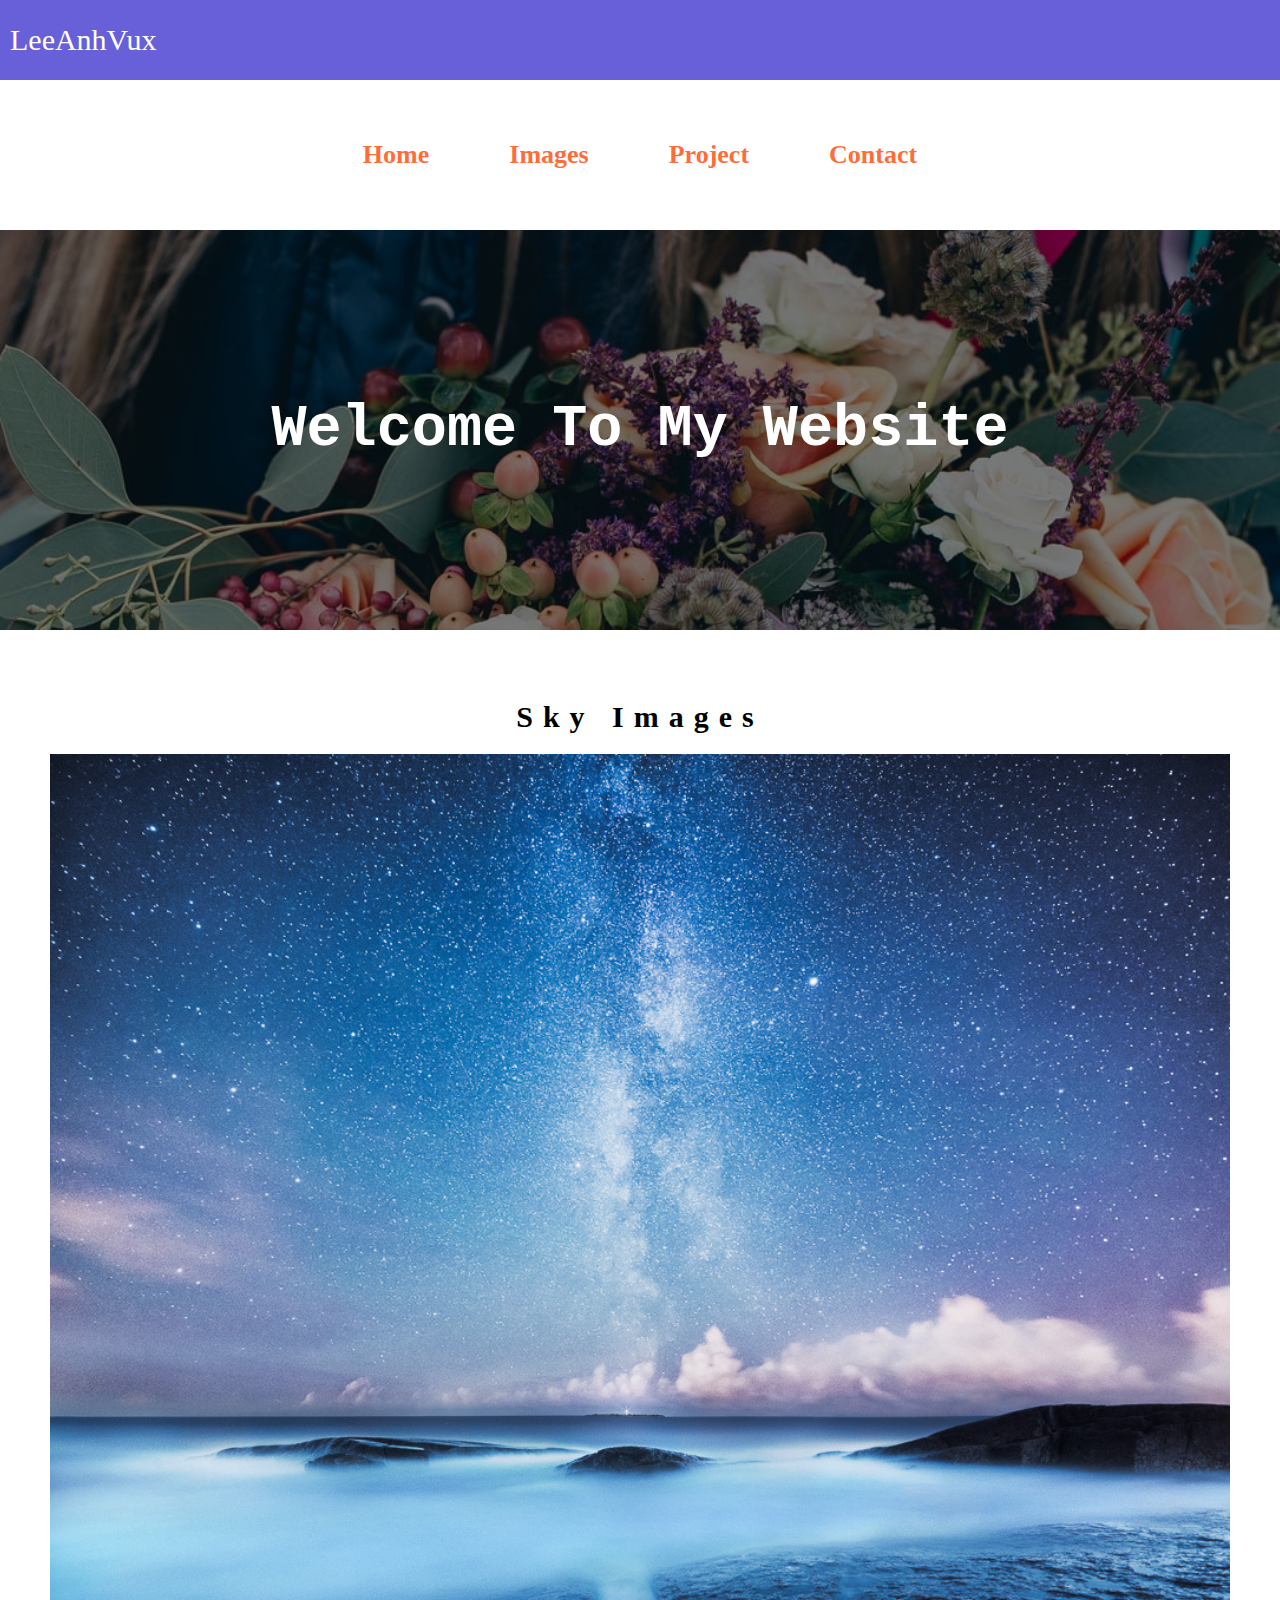
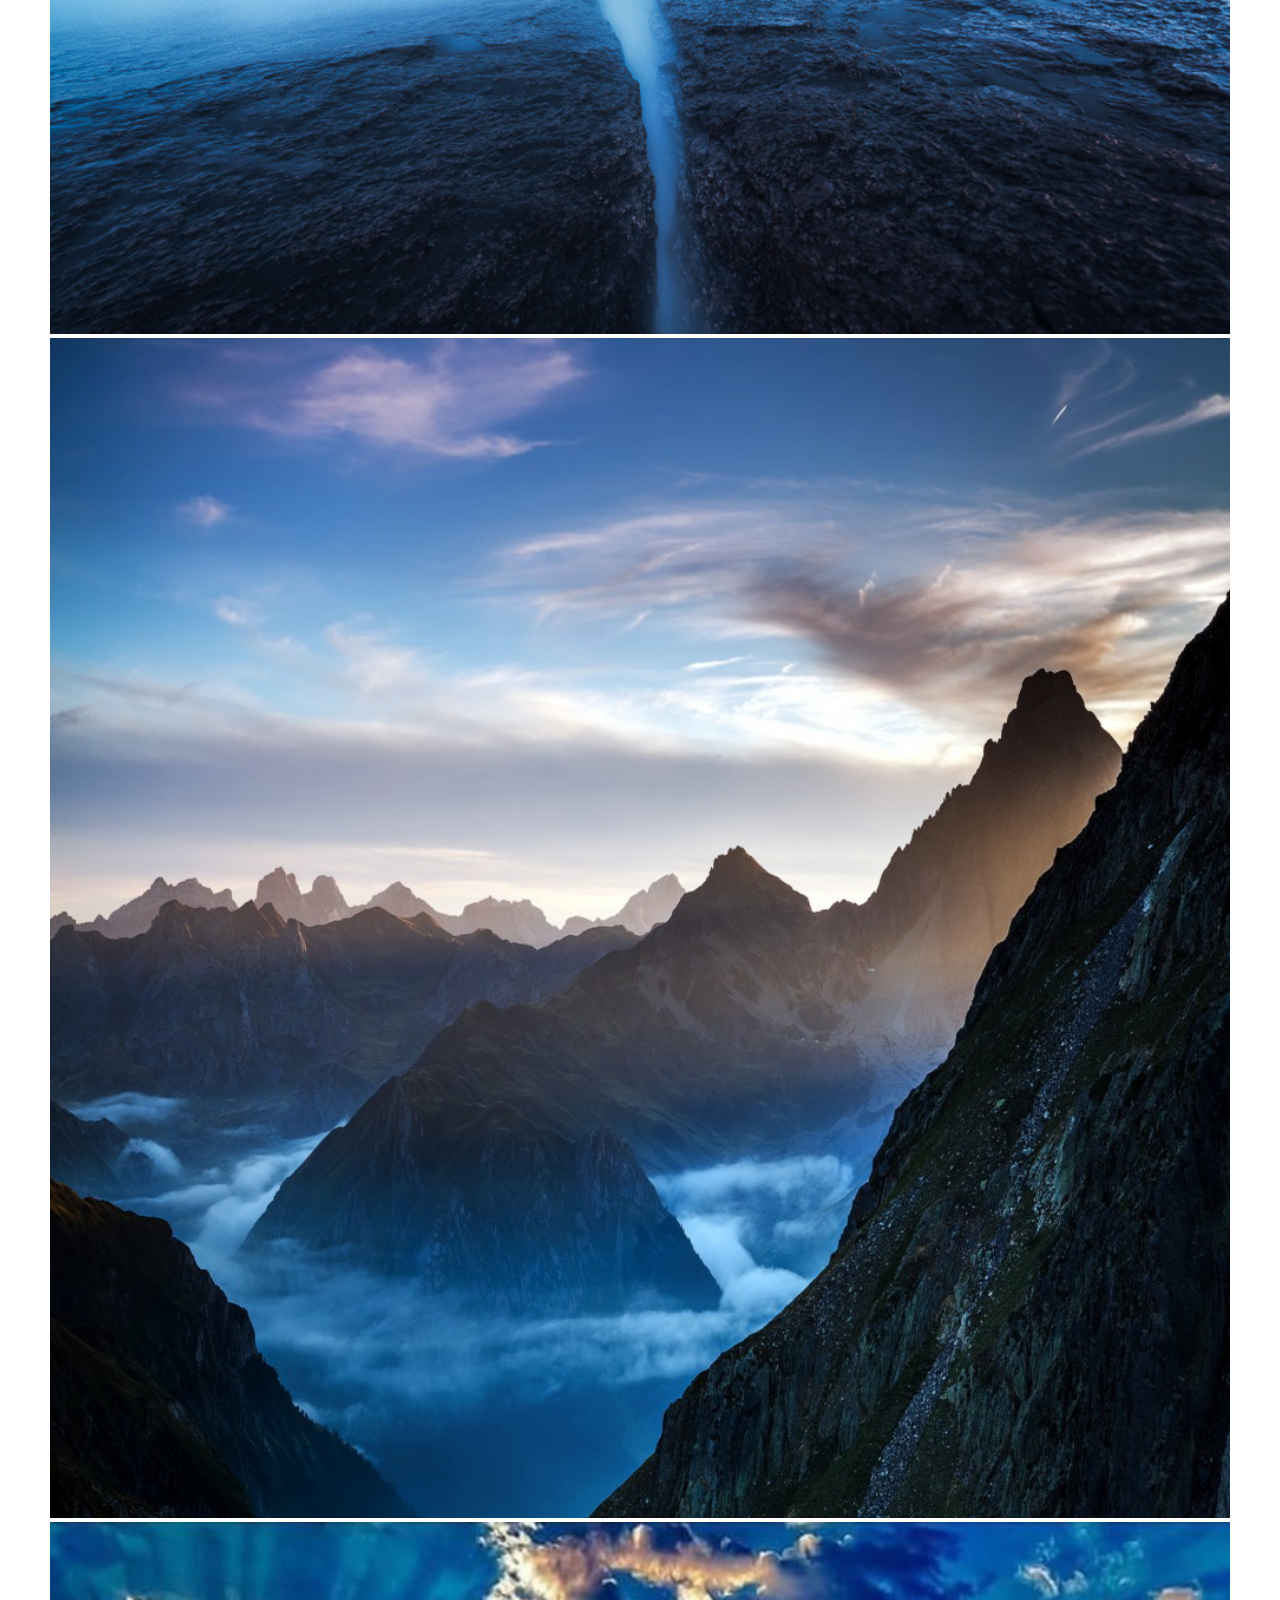
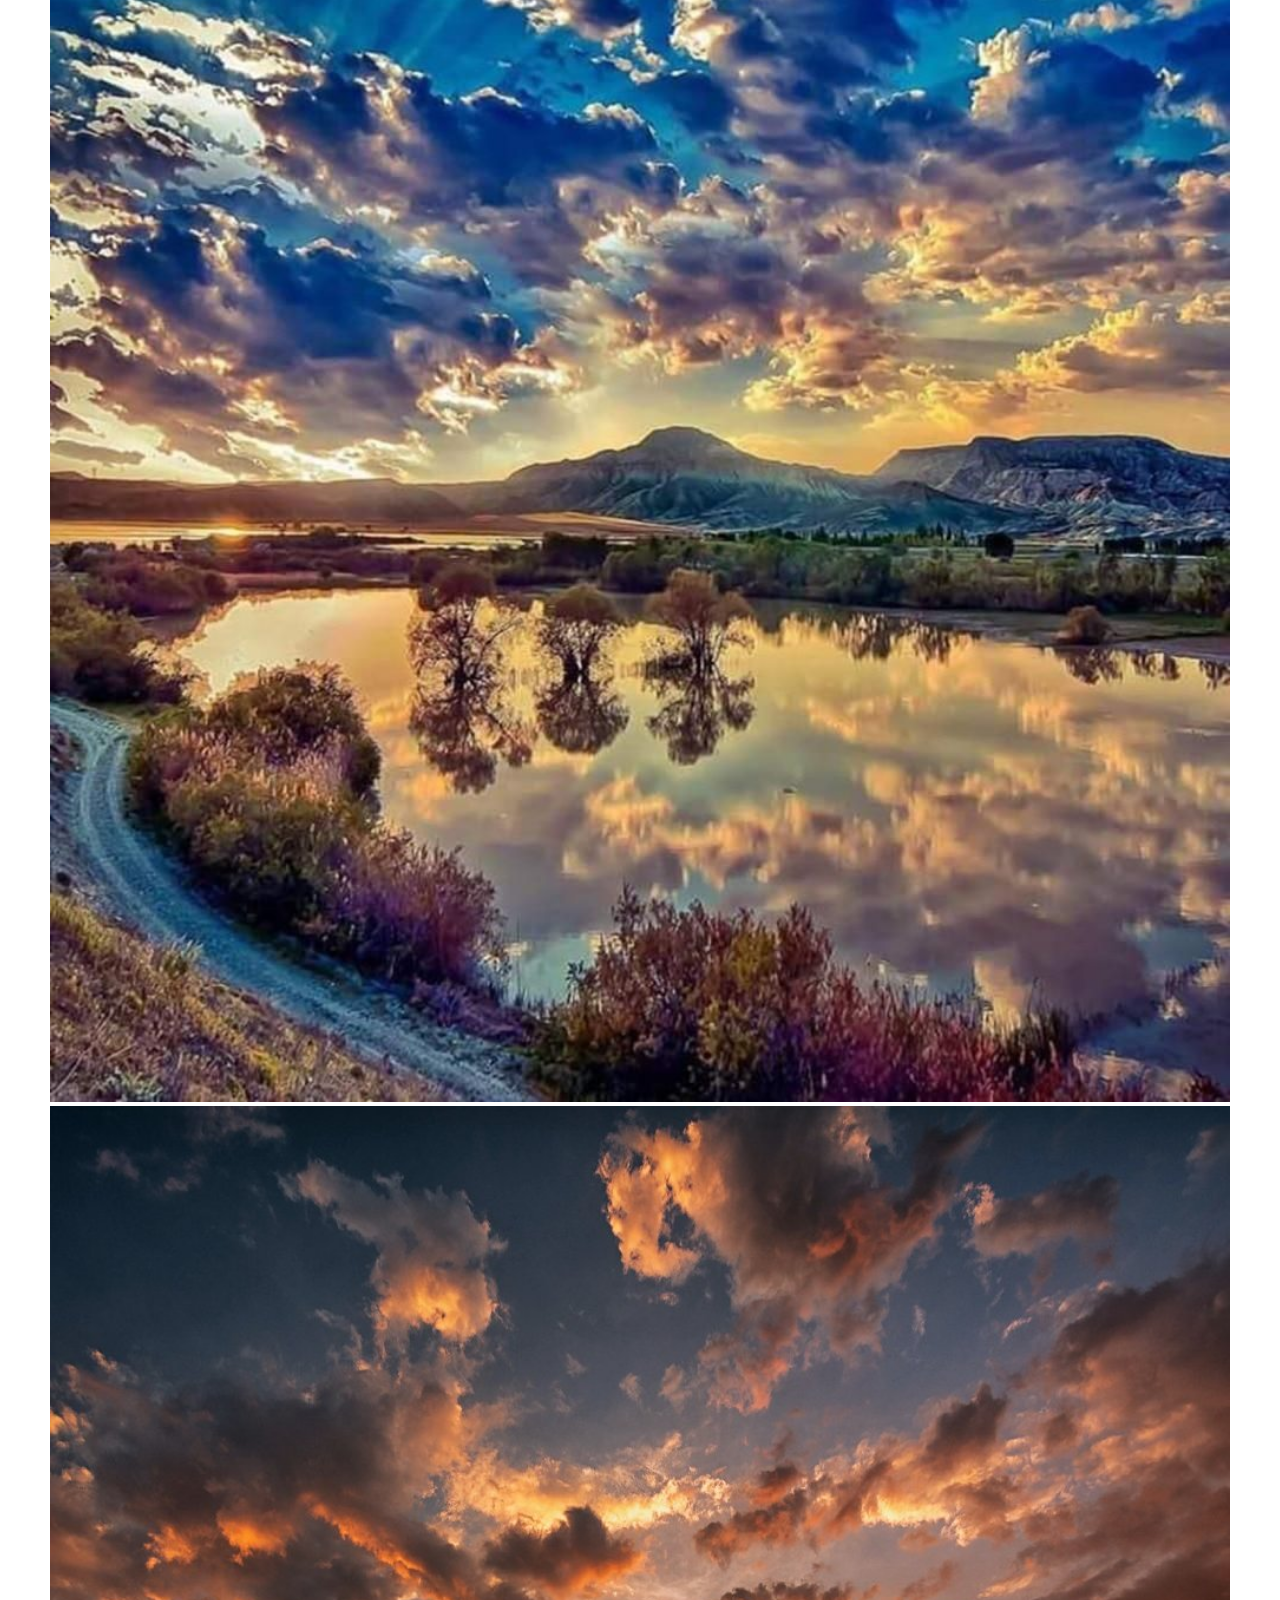
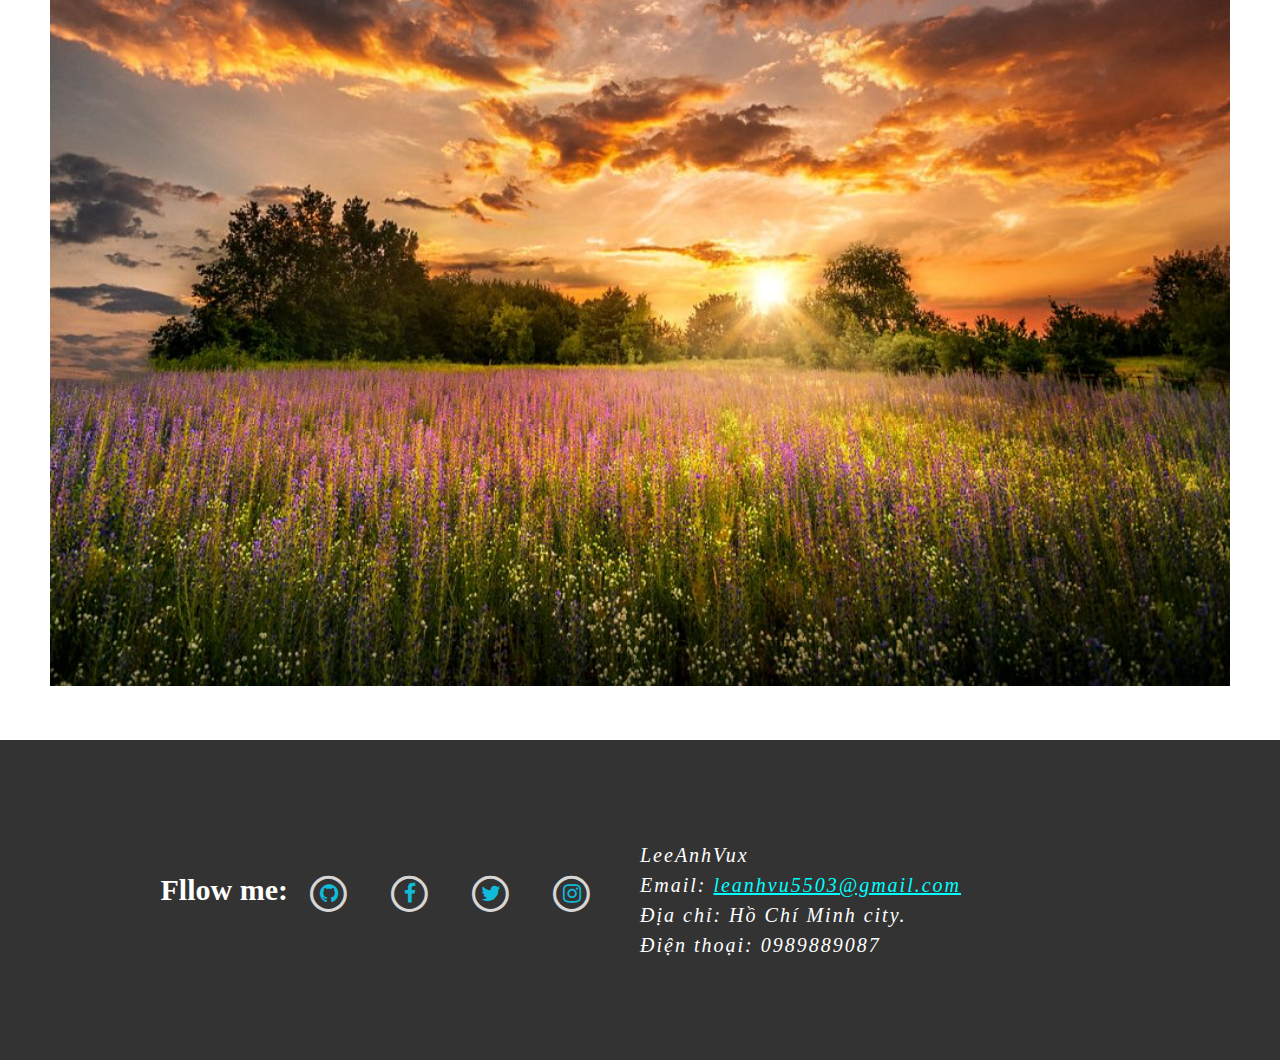
==== CreatMenuWebsite/five/index.html @ 465af429 "add new menu" ====
<!DOCTYPE html>
<html lang="en">

<head>
  <meta charset="UTF-8">
  <meta name="viewport" content="width=device-width, initial-scale=1.0">
  <title>five : Creating menu</title>
  <link rel="stylesheet" href="public/css/style/main.css">
  <link rel="stylesheet" href="https://cdnjs.cloudflare.com/ajax/libs/font-awesome/4.7.0/css/font-awesome.min.css">
</head>

<body>
  <!-- 
    // block__element
    stick-man__head
    stick-man__arms
    stick-man__feet

    // block--modified
    stick-man--blue
    stick-main--red

    // block__element--modified
    stick-main__head--big
    stick-main__head--small
   -->
  <header id="header--top">
    <div id="logo--top">
      <p>LeeAnhVux</p>
    </div>
    <div class="label__btn--hidden">

    </div>
    <label class="label__btn" for="header__icon--top">
      <img src="public/css/fonts/bars-solid.svg" width="30px" height="30px" />
    </label>
    <input id="header__icon--top" type="checkbox" style="display: none;" />
    <nav id="nav--top">
      <ul>
        <li><a href="#">Home</a></li>
        <li><a href="#">Images</a></li>
        <li><a href="#">Project</a></li>
        <!-- <li><a href="#">About</a></li> -->
        <li><a href="#">Contact</a></li>
      </ul>
    </nav>

    <div id="header__content--top">
      <h1>Welcome To My Website</h1>
    </div>
  </header>
  <!-- multi -->
  <main id="main">
    <section class="images">
      <div class="images--sky">
        <header class="section-header__sky-images">
          <h3>Sky Images</h3>
        </header>
        <figure>
          <img src="public/images/skys/sky0.jpg" />
          <img src="public/images/skys/sky1.jpg" />
          <img src="public/images/skys/sky2.jpg" />
          <img src="public/images/skys/sky5.jpg" />
        </figure>
      </div>
    </section>
  </main>


  <footer id="footer">
    <div id="footer__nav">
      <h2>Fllow me:</h2>
      <ul>
        <li class="footer__icon--white">
          <a href="#github">
            <span class="fa-stack fa-lg">
              <i style="color: rgb(214, 214, 214);" class="fa fa-circle-thin fa-stack-2x"></i>
              <i style="color: rgb(16, 187, 218);" class="fa fa-github fa-stack-1x"></i>
            </span>
          </a>
        </li>
        <li class="footer__icon--white">
          <a href="#facebook">
            <span class="fa-stack fa-lg">
              <i style="color: rgb(214, 214, 214);" class="fa fa-circle-thin fa-stack-2x"></i>
              <i style="color: rgb(16, 187, 218);" class="fa fa-facebook fa-stack-1x"></i>
            </span>
          </a>
        </li>
        <li class="footer__icon--white">
          <a href="#twitter">
            <span class="fa-stack fa-lg">
              <i style="color: rgb(214, 214, 214);" class="fa fa-circle-thin fa-stack-2x"></i>
              <i style="color: rgb(16, 187, 218);" class="fa fa-twitter fa-stack-1x"></i>
            </span>
          </a>
        </li>
        <li class="footer__icon--white">
          <a href="#instagram">
            <span class="fa-stack fa-lg">
              <i style="color: rgb(214, 214, 214);" class="fa fa-circle-thin fa-stack-2x"></i>
              <i style="color: rgb(16, 187, 218);" class="fa fa-instagram fa-stack-1x"></i>
            </span>
          </a>
        </li>
      </ul>
    </div>

    <div id="address">
      <address>LeeAnhVux<br />
        Email: <a href="mailto:leanhvu5503@gmamil.com">leanhvu5503@gmail.com</a><br />
        Địa chỉ: Hồ Chí Minh city.<br />
        Điện thoại: 0989889087
      </address>
    </div>
    <div id="copyright">

    </div>
  </footer>
</body>

</html>
---- CreatMenuWebsite/five/public/css/style/main.css ----
*::after, *::before, * {
  padding: 0;
  margin: 0;
}
body {
  width: 100%;
  margin: 0;
  padding: 0;
}


#logo--top {
  line-height: 80px;
  padding: 0 10px;
  color: white;
  background-color: rgba(68, 58, 207, 0.808);
  font-family: cursive;
  font-size: 30px;
}

#nav--top {
  margin: 0;
  padding: 40px 0;
  
}

#nav--top::after {
  content: "";
  display: block;
  clear: both;
}
#nav--top ul {
  margin: 0;
  padding: 0;
  width: fit-content;
  margin: 0 auto;
}

#nav--top li {
  float: left;
  list-style: none;
  padding: 20px 20px;
}
#nav--top li:hover {
  background-color: rgba(68, 58, 207, 0.74);
  cursor: pointer;
  border-radius: 3px;
}
#nav--top li:hover>a {
  color: rgb(252, 252, 252);
}
#nav--top a {
  display: inline-block;
  text-decoration: none;
  padding: 0 20px;
  font-weight: bold;
  font-size: 26px;
  border-radius: 2px;
  color: rgba(255, 68, 0, 0.788);
}

#header__content--top {
  height: 400px;
  width: 100%;
  background-image: url('../../images/flowers/f3.jpg');
  background-repeat: no-repeat;
  background-size: cover;
}
#header__content--top h1 {
  background-color: #0000007a;
  text-align: center;
  color: rgb(255, 255, 255);
  font-family: monospace;
    font-size: 450%;
  line-height: 400px;
  font-size: 450%;
  line-height: 400px;
  /* width: fit-content; */
  /* width: 100%; */
}
footer#footer::after {
  content: "";
  display: block;
  clear: both;
}
footer#footer{
  background-color: rgb(51, 51, 51);
  padding: 100px 0;
  color: #fff;
}
#footer__nav {
  width: 50%;
}
#footer__nav>h2 {
  width: 45%;
  text-align: right;
  line-height: 100px;
  font-size: 30px;
  float: left;
}
#footer__nav ul{
  padding: 0;
  margin: 0;
  list-style: none;
  width: 100%;
  line-height: 100px;
}

#footer__nav li {
  float: left;
  width: calc(100% / 9);
  text-align: center;
  margin: 3px 5px;
}
footer #address {
  width: 50%;
  float: right;
  font-size: 20px;
  line-height: 30px;
  letter-spacing: 2px;
}
.label__btn {
  display: none;
}
footer>#address a {
  color: aqua;
}

/* main */

main#main {
  padding: 0;
  margin: 0;
}



section.images {
  padding: 50px;
}
.images header.section-header__sky-images>h3 {
  background: white;
  padding: 10px;
  font-size: 30px;
  text-align: center;
  font-family: cursive;
  letter-spacing: 10px;
  margin: 10px;
}

.images .images--sky>figure img {
  width: 100%;
}

@media screen and (max-width: 870px) {
  #header--top>#logo--top {
    display: none;
  }
  #nav--top {
    display: none;
  }
  .label__btn--hidden {
  width: 100%;
  background-color: rgb(0, 0, 0);
  padding: 20px 0;
}
  .label__btn {
    display: block;
    position: fixed;
    top: 4px;
    left: 5px;
    background: black;
    height: 31px;
    width: 30px;
  }
  input:checked+#nav--top{
    display: block;
    padding: 0;
    margin: 0;
    position: fixed;
    top: 40px;
    width: 100%;
    background-color: rgba(2, 2, 2, 0.788);
  }
  #nav--top ul{
    width: 100%;
  }
  #nav--top li{
    float: none;
    width: 100%;
    text-align: center;
    padding-left: 0px;
    padding-right: 0px;
    margin-left: 0px;
    margin-right: 0px;
    /* margin: 10px 0; */
    border-bottom: 1px solid rgba(255, 255, 255, 0.055);
  }
  input:checked+#nav--top a{
    font-size: 30px;
    color: white;
  }

}

  /* header */
@media screen and (max-width: 775px){
  #header--top>#header__content--top {
    font-size: 90%;
  }
}
@media screen and (max-width: 710px){
  #header--top>#header__content--top {
    font-size: 75%;
  }
}
@media screen and (max-width: 570px){
  #header--top>#header__content--top {
    font-size: 60%;
  }
}
@media screen and (max-width: 470px){
  #header--top>#header__content--top {
    font-size: 50%;
  }
}
@media screen and (max-width: 370px){
  #header--top>#header__content--top {
    font-size: 37%;
  }
}
@media screen and (max-width: 285px){
  #header--top>#header__content--top {
    font-size: 30%;
  }
}

  /* main responsive*/


  /* footer */
@media screen and (max-width: 760px){
  footer#footer>#footer__nav{
    width: 100%;
  }
  footer#footer>#footer__nav>h2{
    text-align: center;
  }
  footer#footer>#address {
    width: 100%;
    text-align: center;
  }
}
@media screen and (max-width: 380px){
  footer#footer>#footer__nav>h2 {
    float: none;
    margin: 0;
    padding: 0;
    width: 100%;
    text-align: center;
  } 
   footer#footer>#footer__nav ul li{
    line-height: 20px;
    width: 100%;
  }
}
@media screen and (max-width: 285px){

}
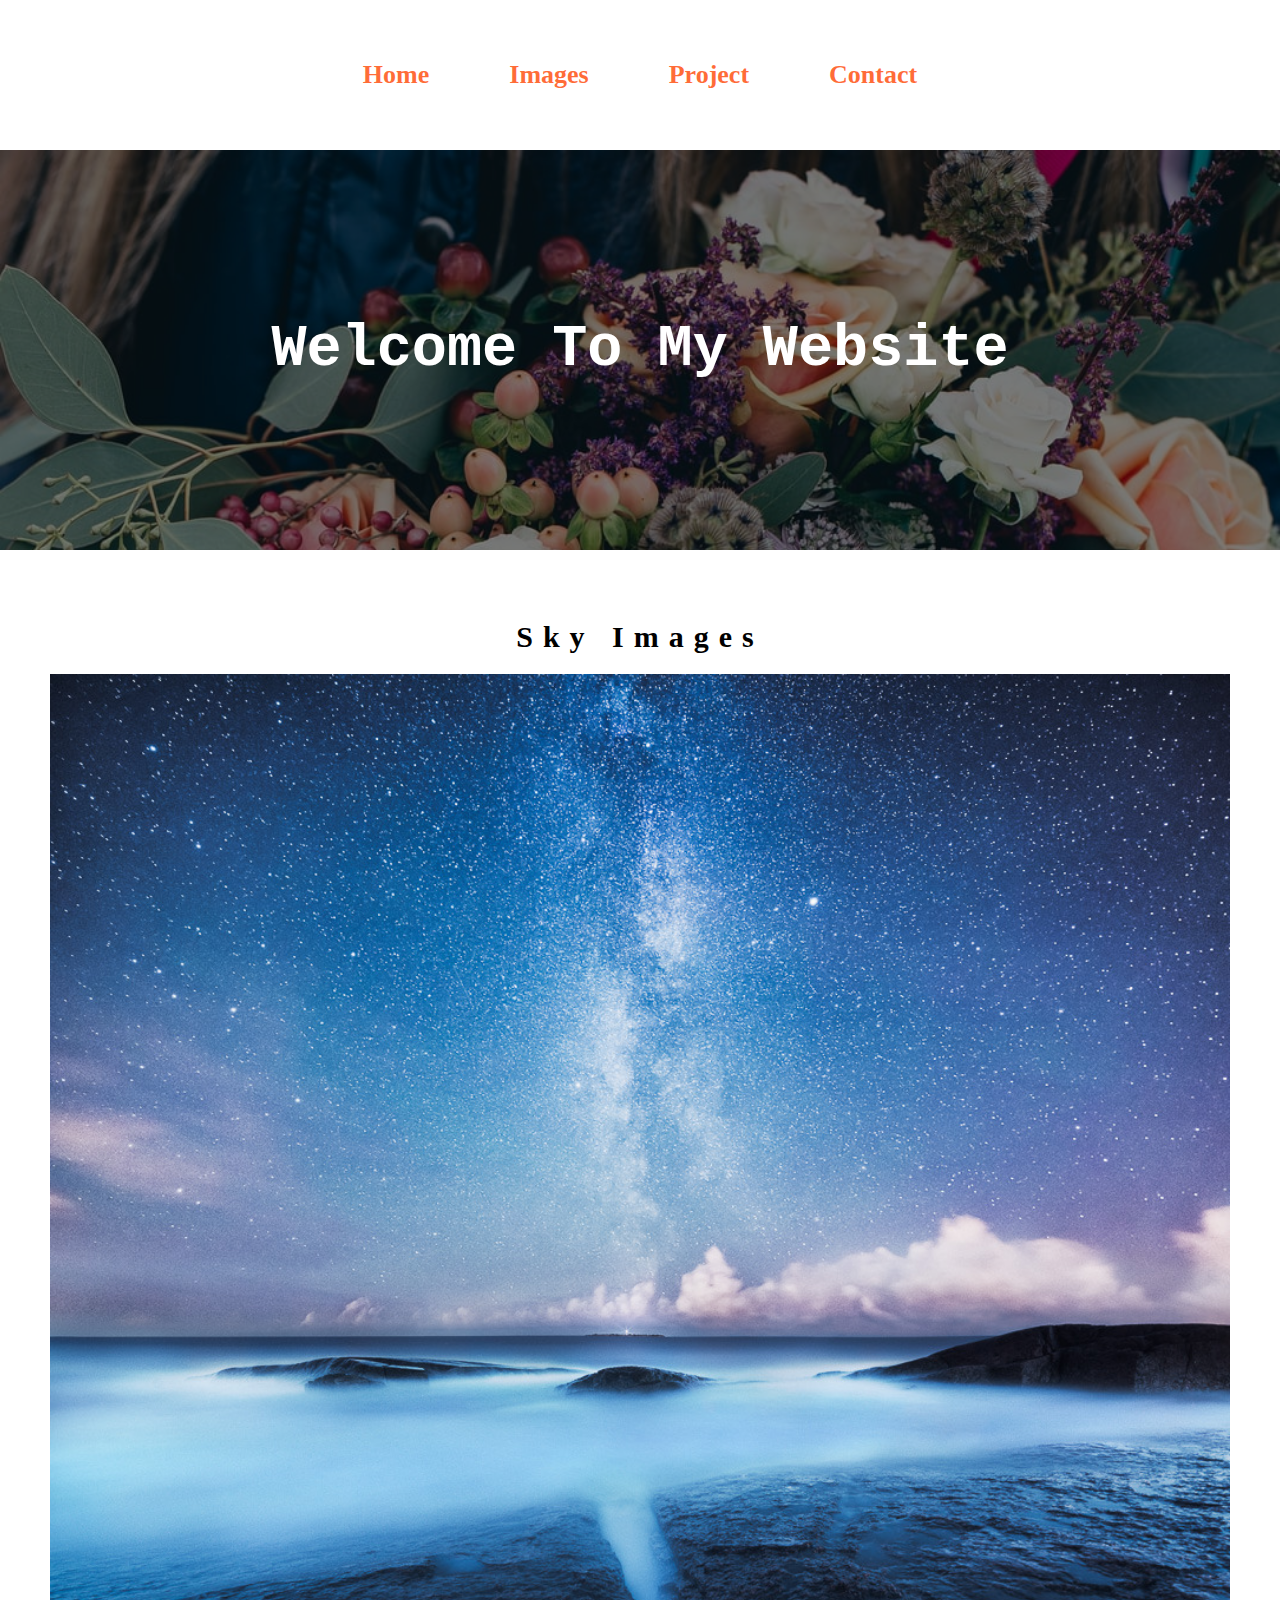
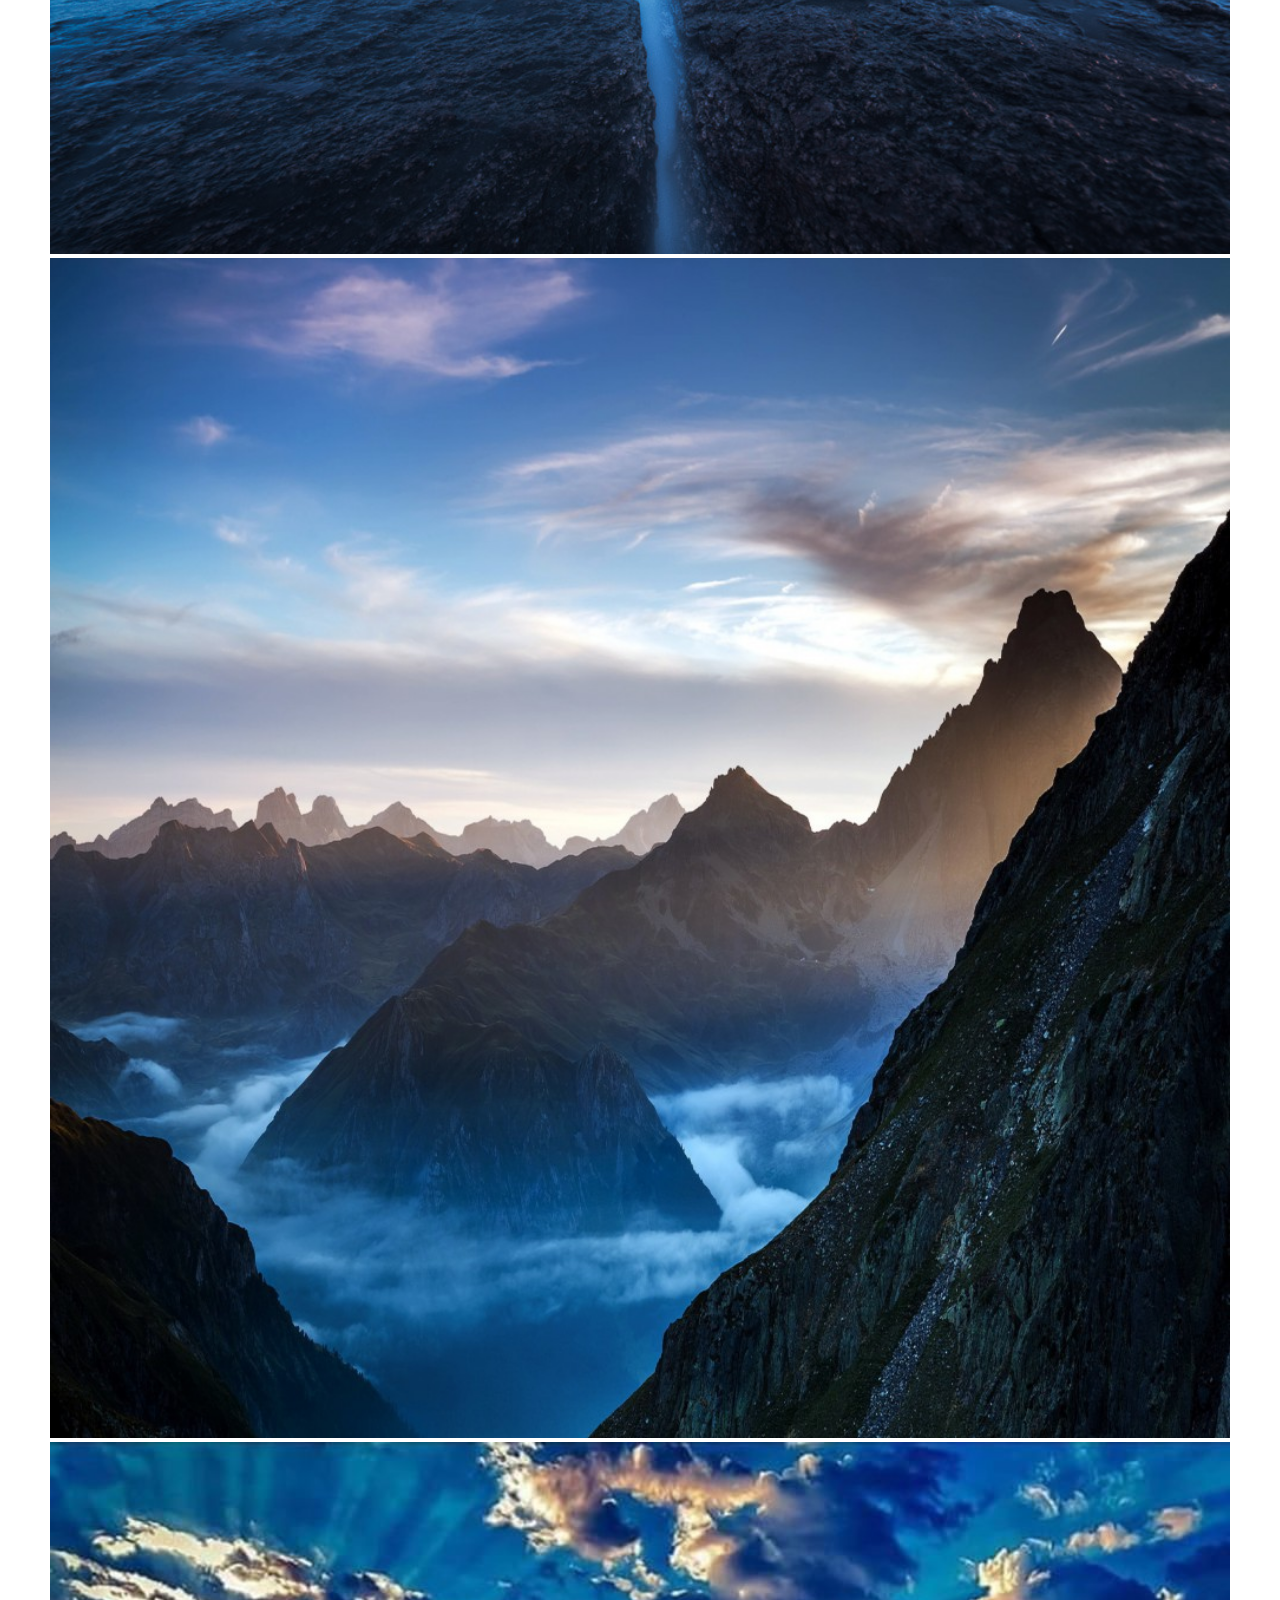
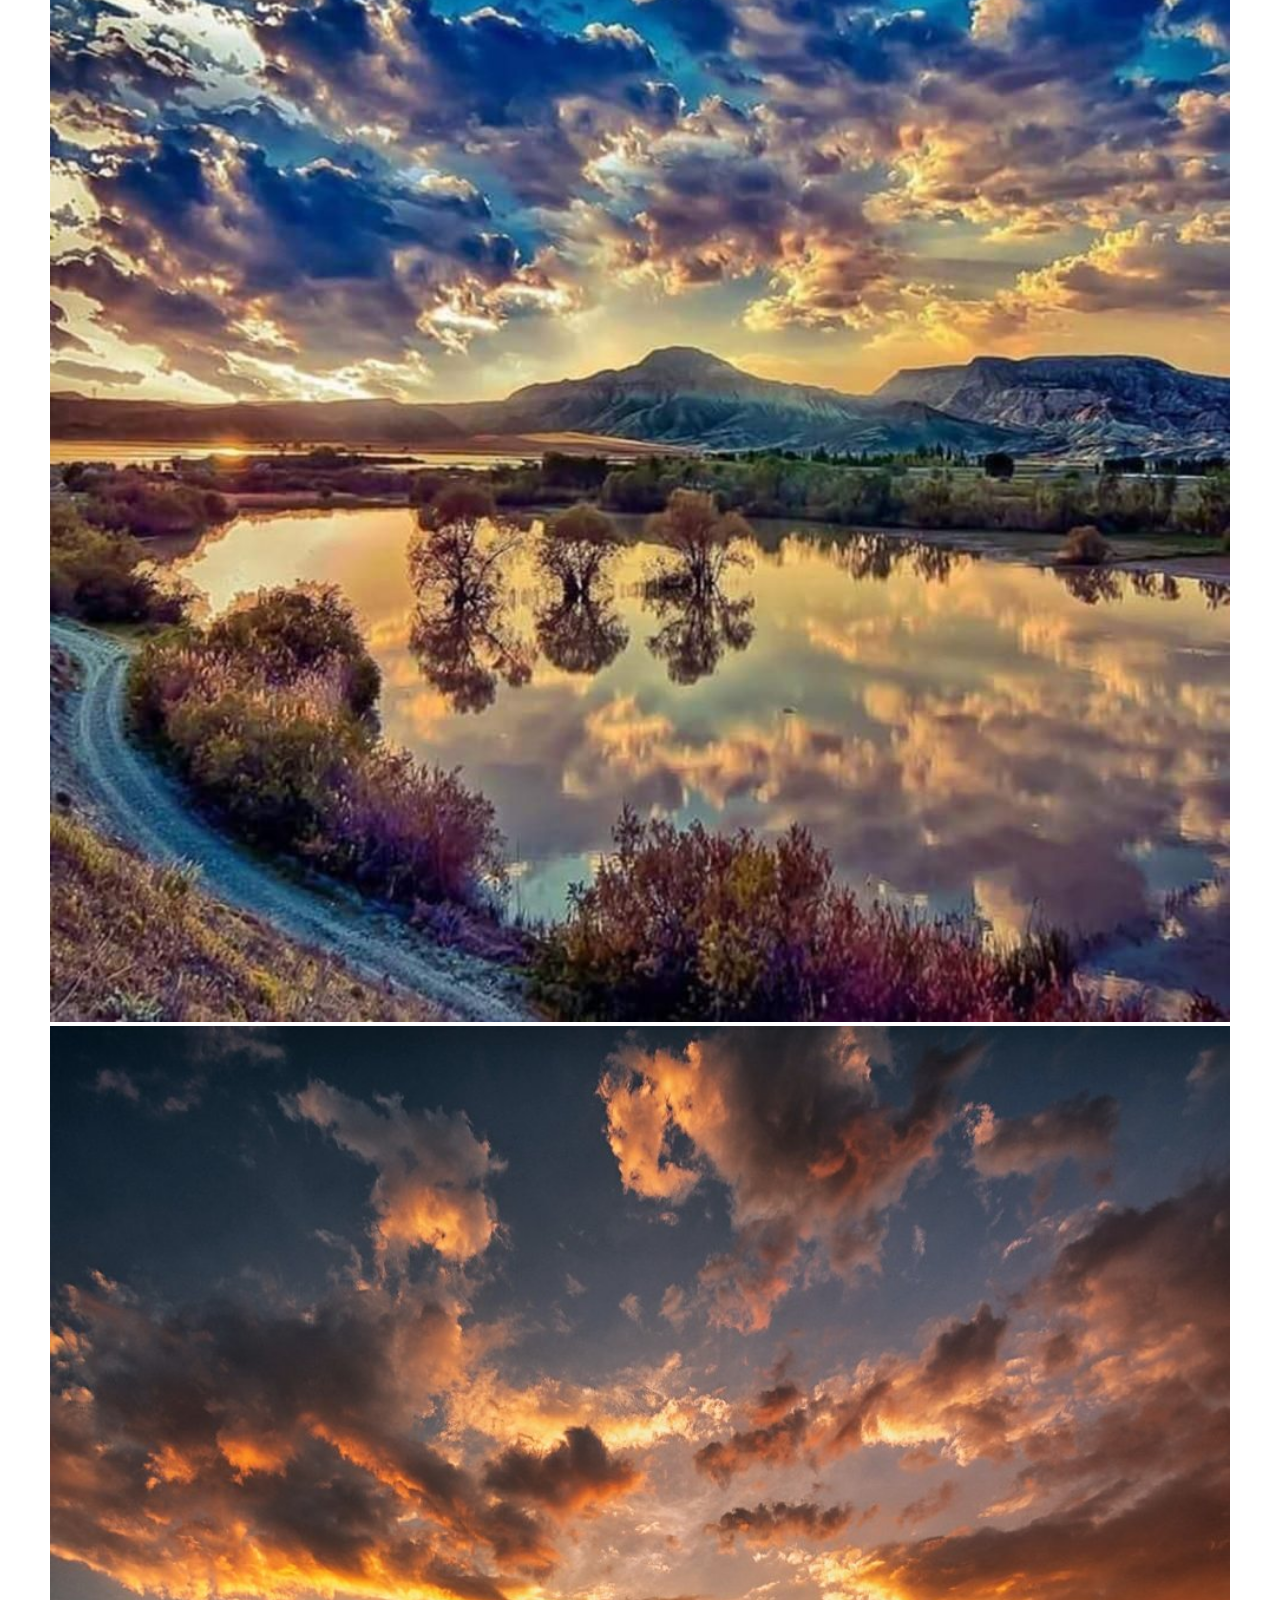
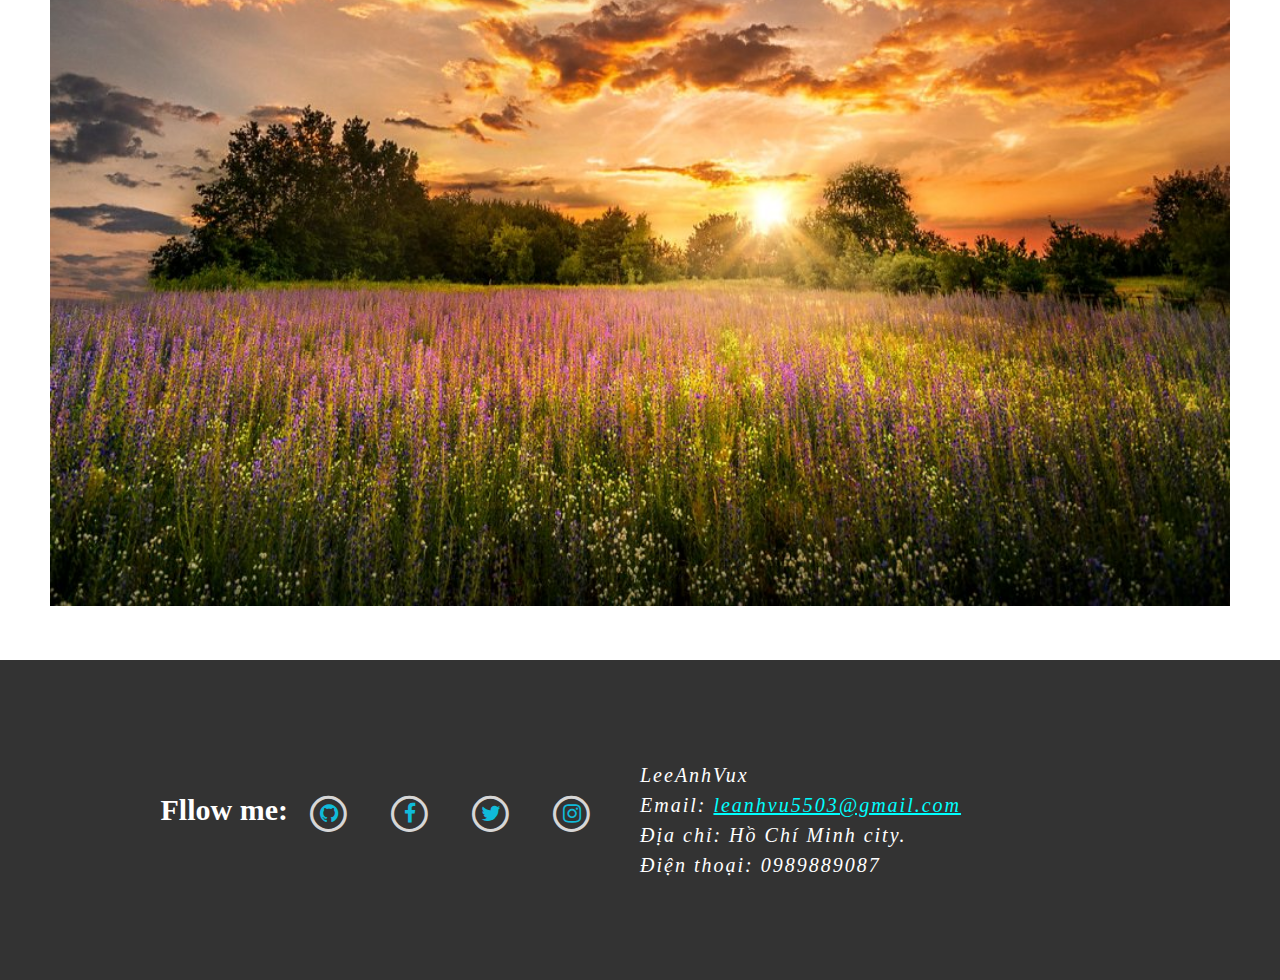
==== commit 9b42c5c5: "update" ====
--- a/CreatMenuWebsite/five/index.html
+++ b/CreatMenuWebsite/five/index.html
@@ -25,9 +25,9 @@
     stick-main__head--small
    -->
   <header id="header--top">
-    <div id="logo--top">
+    <!-- <div id="logo--top">
       <p>LeeAnhVux</p>
-    </div>
+    </div> -->
     <div class="label__btn--hidden">
 
     </div>
@@ -38,10 +38,10 @@
     <nav id="nav--top">
       <ul>
         <li><a href="#">Home</a></li>
-        <li><a href="#">Images</a></li>
-        <li><a href="#">Project</a></li>
+        <li><a href="#hrefImage">Images</a></li>
+        <li><a href="project.html">Project</a></li>
         <!-- <li><a href="#">About</a></li> -->
-        <li><a href="#">Contact</a></li>
+        <li><a href="https://www.facebook.com/nhatcungtom" target="_blank">Contact</a></li>
       </ul>
     </nav>
 
@@ -51,7 +51,7 @@
   </header>
   <!-- multi -->
   <main id="main">
-    <section class="images">
+    <section id="hrefImage" class="images">
       <div class="images--sky">
         <header class="section-header__sky-images">
           <h3>Sky Images</h3>
